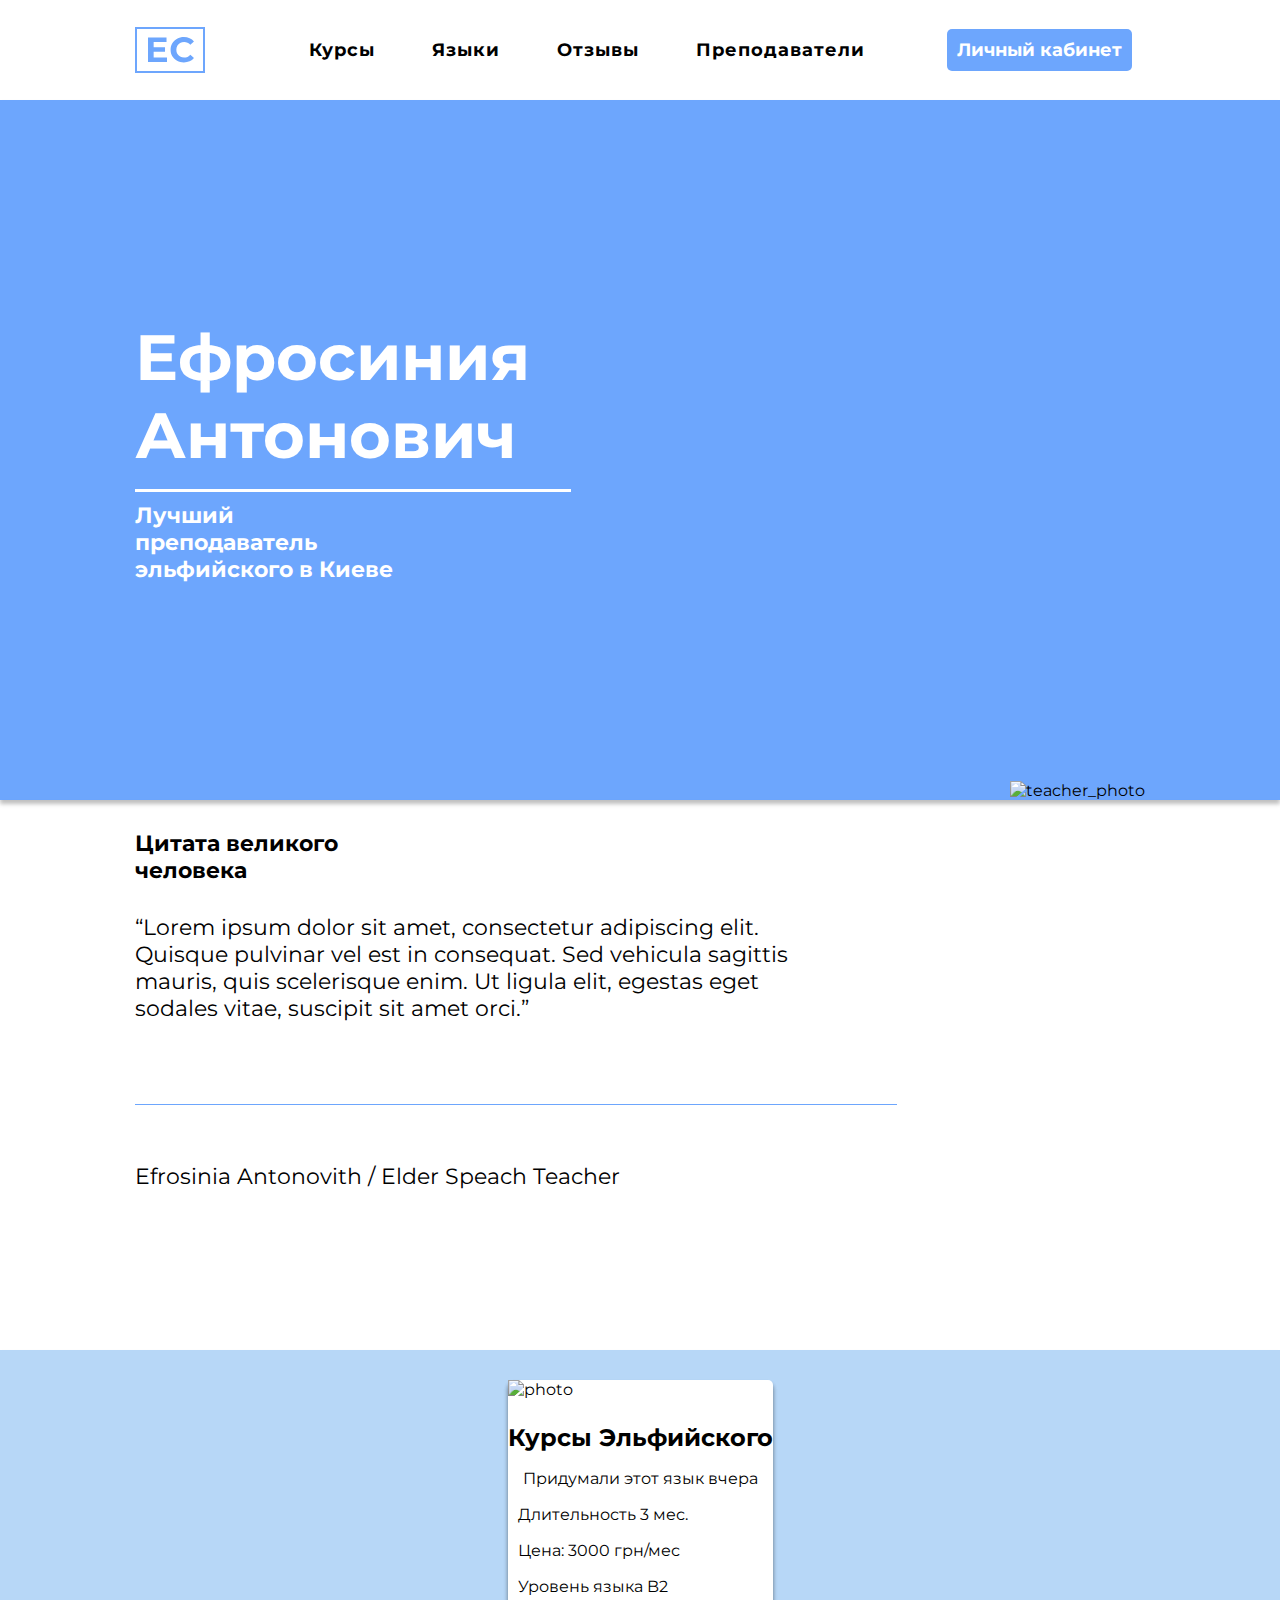
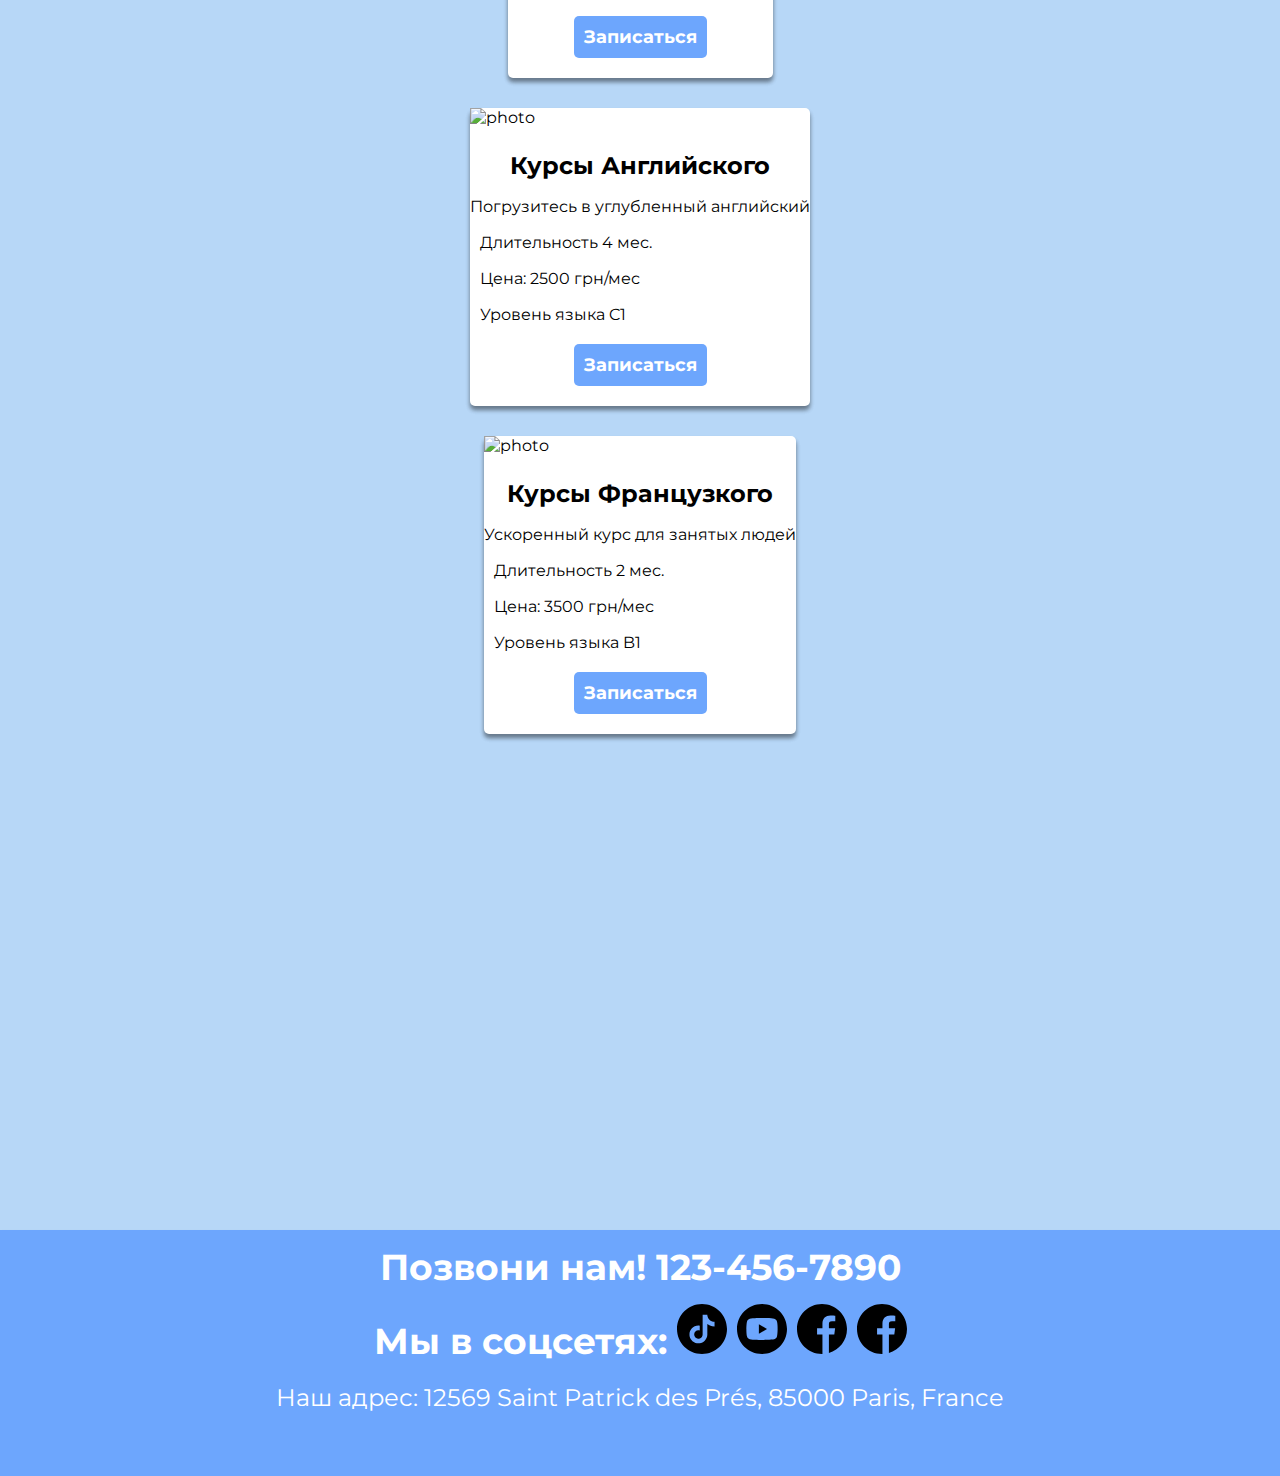
==== index.html @ 7ec0b86d "Done" ====
<!DOCTYPE html>
<html lang="ru">
	
	<head>
		<meta charset="UTF-8">
		<meta name="viewport" content="width=device-width, initial-scale=1.0">
		<title>EC</title>
		
		<link rel="stylesheet" href="style.css">
		
 	</head>

 	
 	<body>
	<div class="container">
		<div class="header_wrapper">
	 		<div class="header">
		 		<div class="logo">
		 			<a href="idex.html"><img src="images/logo.svg" alt="EC logo"></a>
		 		</div>
		 		<input type="checkbox" id="menu__checkbox">
		 		<nav role="navigation">
		 			<label for="menu__checkbox" class="toggle__button" data-open="MENU" data-close="CLOSE" onklick></label>
		 			<ul class="topmenu">
		 				<li><a href="#">Курсы</a></li>
		 				<li>
		 					<a href="#">Языки</a>
		 					<ul class="submenu">
		 						<li><a href="#">Эльфийский</a></li>
		 						<li><a href="#">Английский</a></li>
		 					</ul>
		 				</li>
		 				<li><a href="#">Отзывы</a></li>
		 				<li><a href="#">Преподаватели</a></li>
		 			</ul>
		 		</nav>
		 		<div class="login">
		 			<button class="log_sign_in">Личный кабинет</button>
		 		</div>
		 	</div>
	 	</div>
 		
 			<div class="intro_wrapper">
	 			<div class="intro">
	 				<div class="intro_left_content">
	 					  <h1>Ефросиния Антонович</h1>
	 					  <p>Лучший преподаватель эльфийского в Киеве</p>  
	 				</div>
	 				<div class="intro_right_content">
	 					<img src="images/teacher_photo.svg" alt="teacher_photo">
	 				</div>
	 			</div>
 			</div>
 			<div class="quote_wrapper">
				<div class="quote">
					<div class="col-7">
						<h4 class="quote_header">Цитата великого человека</h4>
						<p class="qoute_body">“Lorem ipsum dolor sit amet, consectetur adipiscing elit. Quisque pulvinar vel est in consequat. Sed vehicula sagittis mauris, quis scelerisque enim. Ut ligula elit, egestas eget sodales vitae, suscipit sit amet orci.”</p>
						<p class="qoute_author">Efrosinia Antonovith / Elder Speach Teacher</p>
					</div>
				</div>
			</div>
			<div class="cards_wrapper">
				<div class="cards">
	 				<div class="card">
	 					<div>
	 						<img src="images/kpi_photo.svg" alt="photo">
	 					</div>
	 					<h2 class="card_header">Курсы Эльфийского</h2>
	 					<p class="card_text">Придумали этот язык вчера</p>
	 					<div class="info">
	 						<p>Длительность 3 мес.</p>
	 						<p class="right_info"></p>
	 					</div>
	 					<div class="info">
	 						<p>Цена: 3000 грн/мес</p>
	 						
	 					</div>
	 					<div class="info">
	 						<p>Уровень языка B2</p>
	 						
	 					</div>
	 					<div class="info_button">
	 						<button class="log_sign_in">Записаться</button>
	 					</div>
	 				</div>
	 				<div class="card">
	 					<div>
	 						<img src="images/kpi_photo.svg" alt="photo">
	 					</div>
	 					<h2 class="card_header">Курсы Английского</h2>
	 					<p class="card_text">Погрузитесь в углубленный английский</p>
	 					<div class="info">
	 						<p>Длительность 4 мес.</p>
	 						
	 					</div>
	 					<div class="info">
	 						<p>Цена: 2500 грн/мес</p>
	 						
	 					</div>
	 					<div class="info">
	 						<p>Уровень языка C1</p>
	 						
	 					</div>
	 					<div class="info_button">
	 						<button class="log_sign_in">Записаться</button>
	 					</div>
	 				</div>
	 			
	 			
	 				<div class="card">
	 					<div>
	 						<img src="images/kpi_photo.svg" alt="photo">
	 					</div>
	 					<h2 class="card_header">Курсы Французкого</h2>
	 					<p class="card_text">Ускоренный курс для занятых людей</p>
	 					<div class="info">
	 						<p>Длительность 2 мес.</p>
	 						
	 					</div>
	 					<div class="info">
	 						<p>Цена: 3500 грн/мес</p>
	 						
	 					</div>
	 					<div class="info">
	 						<p>Уровень языка B1</p>
	 						
	 					</div>
	 					<div class="info_button">
	 						<button class="log_sign_in">Записаться</button>
	 					</div>
	 				</div>
		 		</div>
	 		</div>	 
 		
		<div class="footer_wrapper">
			<div class="footer">
				<div class="call_us">
					<p>Позвони нам!
							<a class="number" href="tel:123-456-7890">123-456-7890</a>
					</p>
				</div>
				<div class="socials">
					<p>Мы в соцсетях: 
						<span class="link_logo">
							<a href="#"><img src="images/tiktok_logo.svg" alt="tiktok_logo"></a>
						</span>
						<span class="link_logo">
							<a href="#"><img src="images/youtube_logo.svg" alt="youtube_logo"></a>
						</span>
						<span class="link_logo">
							<a href="#"><img src="images/facebook_logo.svg" alt="facebook_logo"></a>
						</span>
						<span class="link_logo">
							<a href="#"><img src="images/facebook_logo.svg" alt="twitter_logo"></a>
						</span>
					</p>
				</div>
				<div class="adress">
					<p>Наш адрес: <span>12569 Saint Patrick des Prés, 85000 Paris, France</span></p>
				</div>
		 	</div>
	 	</div>
 	</div>
 	<script  src="http://code.jquery.com/jquery-3.3.1.min.js" integrity="sha256-FgpCb/KJQlLNfOu91ta32o/NMZxltwRo8QtmkMRdAu8=" crossorigin="anonymous"></script>
 	<script src="script.js"></script>
 	</body>
 		
</html>
---- style.css ----
@import url('https://fonts.googleapis.com/css2?family=Montserrat&display=swap');

*{
    padding: 0px;
    margin: 0px;  
}
.container{
	display: grid;
	grid-template-columns: 1fr auto 1fr;
	grid-template-rows: [header] 100px [intro] 700px [quote] 550px [cards] 785px [footer] 246px;
}
.header_wrapper{
	grid-column: 1 / span 3;
	grid-row: 1 / 1;
	display: grid; 
}
.intro_wrapper{
	grid-column: 1 / span 3;
	grid-row: 2 / span 1;
	background-color: #6DA6FD;
	box-shadow: 0px 4px 4px rgba(0, 0, 0, 0.25);
}
.quote_wrapper{
	grid-column: 1 / span 3;
	grid-row: 3 / span 1;
	box-shadow: 0px 4px 4px rgba(0, 0, 0, 0.25);
}
.cards_wrapper{
	grid-column: 1 / span 3;
	grid-row: 4 / span 1;
	background-color: #B7D7F7;
	box-shadow: 0px 4px 4px rgba(0, 0, 0, 0.25);
}
.footer_wrapper{
	grid-column: 1 / span 3;
	grid-row: 5 / span 1;
	background-color: #6DA6FD;
	box-shadow: 0px 4px 4px rgba(0, 0, 0, 0.25);
}

.header{
	display: grid;
	margin: 0px 135px 0px 135px;
	grid-template-columns: 1fr 6fr 2fr;
	grid-column-gap: 30px;
	grid-template-rows: 100px;
	vertical-align: center;
}
.intro{
	display: grid;
	margin: 0px 135px 0px 135px;
	grid-template-columns: 4fr 5fr;
	grid-template-rows: 700px;
	grid-column-gap: 30px;
	
}
.quote{
	display: grid;
	margin: 0px 135px 0px 135px;
	grid-template-columns: 7fr 2fr;
	grid-column-gap: 30px;
	grid-template-rows: 500px;
}
.cards{
	display: grid;
	margin: 0px 135px 0px 135px;
	grid-template-columns: 3fr 3fr 3fr;
	grid-template-rows: 785px;
}
.footer{
	display: grid;
	margin: 0px 135px 0px 135px;
	grid-template-rows: 80px 110px 56px;
}
.number{
	color: #FFFFFF;
}

#menu__checkbox {
  display: none;
}

nav {
	background: white;
  margin: auto;
}
nav ul{
	list-style: none;
	margin: 0;
	padding: 0;
}
nav a{
	outline: none;
	display: block;
	transition: .3s ease-in-out;
  vertical-align: middle;
}
.topmenu {
  text-align: center;
  padding: 10px 0;
  font-size: 18px;
}
.topmenu > li {
  display: inline-block;
  position: relative;
}
.topmenu > li:last-child:after {
  background: none;
  box-shadow: none;
}
.topmenu > li > a {
  padding: 12px 26px;
  color: #000000;
  font-weight: bold;
  letter-spacing: 1px;
}
.topmenu li a:hover{ 
	color: #6DA6FD; 
}
.submenu {
  position: absolute;
  left: 50%;
  top: 100%;
  width: 160px;
  margin-left: -80px;
  background: #fafafa;
  border: 1px solid #ededed;
  z-index: 5;
  visibility: hidden;
  opacity: 0;
  transform: scale(.8);
  transition: .4s ease-in-out;
}
.submenu li a {
  padding: 10px 0;
  margin: 0 10px;
  border-top: 2px solid #6DA6FD;
  font-size: 18px;
  color: #000000;
}
.topmenu > li:hover .submenu {
  visibility: visible;
  opacity: 1;
  transform: scale(1);
}


@media screen and (max-width: 1235px) {
  .topmenu{
    display: none;
  }

  .toggle__button{
    text-align: center;
    display: block;
    cursor: pointer;
    color: #000;
    margin-top: 20px;
  }

  .toggle__button:after{
    content: attr(data-open);
    display: block;
  }

  #menu__checkbox:checked + nav[role="navigation"] .topmenu{
    display: block;
  }
  
  #menu__checkbox:checked + nav[role="navigation"] .toggle__button:after{
    content: attr(data-close);
  }
  .topmenu{
    position: relative;
    top: 30px;
    right:  85px;
  }
  .topmenu li{
    display: flex;
    background-color: #FFFFFF;
  }
}

body{
	font-family: 'Montserrat';
}
a {
	text-decoration: none;
}

.logo a img{
	margin-top: 27px;
}
.login{
	display: flex;
	margin: auto;
}
.log_sign_in{
	font-family: 'Montserrat';
	font-size: 18px;
	font-weight: bold;
	color: #FFFFFF;
	background-color: #6DA6FD;
	border: none;
	border-radius: 5px;
	padding: 10px
}

.intro_left_content{
	margin: auto 0;
}
.intro_left_content h1{
	font-weight: bold;
	font-size: 64px;
	color: #FFFFFF;
	margin-bottom: 15px;
}
.intro_left_content p{
	font-weight: bold;
	font-size: 22px;
	color: #FFFFFF;
	border-top: 3px solid #FFFFFF;
	padding-top: 10px;
	padding-right: 150px;
}
.intro_right_content{
	position: relative;
}
.intro_right_content img{
	position: absolute;
	bottom: 0;
	right: 0;
}

.col-7{
	margin: auto 0;
}
.col-7 h4{
	font-size: 22px;
	padding-bottom: 30px;
	padding-right: 650px;	
}
.qoute_body{
	font-family: 'Montserrat';
	font-size: 22px;
	border-bottom: 1px solid #6da6fd;
	padding-bottom: 82px;
	padding-right: 82px;	
}
.qoute_author{
	font-family: 'Montserrat';
	font-size: 22px;
	padding-top: 58px;
}

.card{
	margin: auto;
	background-color: #FFFFFF;
	border-radius: 5px;
	box-shadow: 0px 4px 4px rgba(0, 0, 0, 0.25), 0px 4px 4px rgba(0, 0, 0, 0.25);
}
.card h2{
	font-weight: bold;
	text-align: center;
	padding-top: 24px;
	padding-right: -24px;
}
.card_text{
	text-align: center;
	padding-top: 17px;
}
.info{
	display: flex;
	justify-content: left;
	padding: 17px 0px 0px 10px;
}
.info_button{
	justify-content: center;
	display: flex;
	margin: 20px 0px;
}

.footer{
	justify-content: center;
	color: #ffffff;
	text-align: center;
	font-family: 'Montserrat';
}
.call_us, .socials{
	padding-top: 15px;
	font-size: 36px;
	font-weight: bold;
}
.adress{
	font-size: 24px;
	padding-top: 20px;
}


@media screen and (max-width: 1420px) {
	.container{
		display: grid;
		grid-template-columns: 1fr auto 1fr;
		grid-template-rows: 100px 700px 550px 1480px 246px;
	}
	.cards_wrapper{
		grid-column: 1 / span 3;
		grid-row: 4 / span 1;
	}
	.cards{
		grid-template-rows: 3fr 3fr 3fr;
		grid-template-columns: auto;
	}
	.card{
		margin-top: 30px;
	}
	.footer{
		grid-template-rows: auto auto auto;
		grid-template-columns: auto; 

	}
	.quote{
		grid-template-rows: auto;
	}
	.col-7 h4{
		padding-top: 30px;
		padding-right: 450px;
	}
}

@media screen and (max-width: 1235px) {
	.container{
		display: grid;
		grid-template-columns: 1fr auto 1fr;
		grid-template-rows: 100px 1100px 550px 1480px 246px;
	}
	.intro{
		grid-template-columns: auto;
		grid-template-rows: 450px 650px;
	}
	.intro_right_content{
		grid-row: 2 / span 1;
	}
	.intro_right_content img{
		margin: auto;
	}
	.call_us, .socials{
		padding-top: 10px;
		font-size: 18px;
	}
	.adress{
		font-size: 12px;
		padding-top: 15px;
	}
}


@media screen and (max-width: 690px) {
	.container{
		grid-template-columns: auto;
	}

	.intro_left_content h1{
		font-size: 36px;
	}
	.intro_left_content p{
		font-size: 16px;
	}
	.intro_right_content img{
		margin: 0 auto;
	}

	.qoute_body{
		font-size: 14px;
		padding-right: 90px;	
	}
	.qoute_author{
		font-family: 'Montserrat';
		font-size: 16px;
		padding-top: 58px;
	}
}
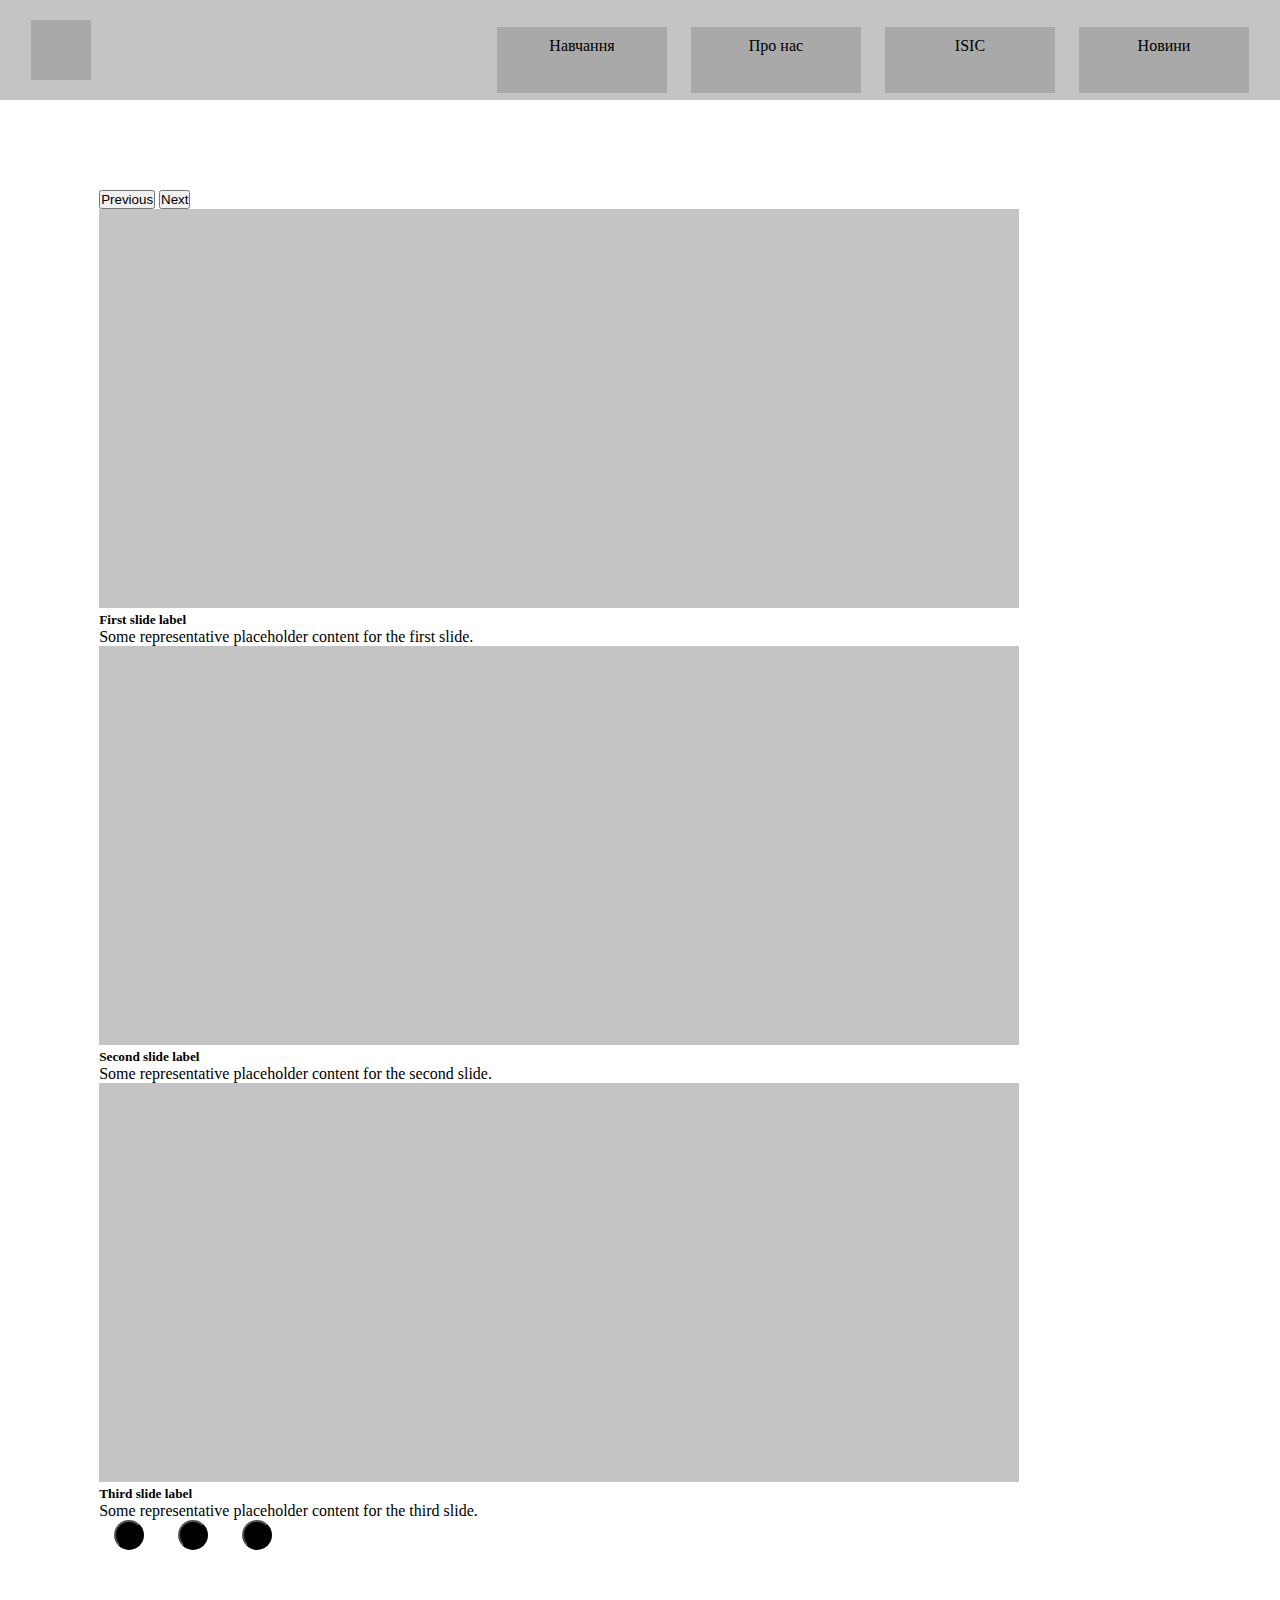
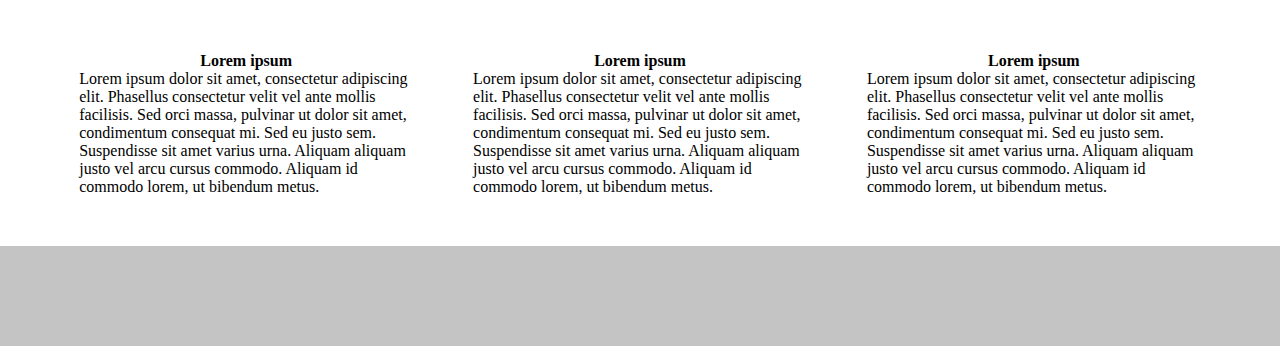
==== commit 08695586: "media" ====
--- a/index.html
+++ b/index.html
@@ -1,169 +1,120 @@
+
 <!DOCTYPE html>
-<html lang="ru">
+<html lang="ua">
 	
 	<head>
 		<meta charset="UTF-8">
 		<meta name="viewport" content="width=device-width, initial-scale=1.0">
-		<title>EC</title>
+		<title>Landing</title>
 		
+		<link href="https://cdn.jsdelivr.net/npm/bootstrap@5.0.0-beta3/dist/css/bootstrap.min.css" rel="stylesheet" integrity="sha384-eOJMYsd53ii+scO/bJGFsiCZc+5NDVN2yr8+0RDqr0Ql0h+rP48ckxlpbzKgwra6" crossorigin="anonymous">
+		<link rel="stylesheet" href="style-grid.css">
 		<link rel="stylesheet" href="style.css">
 		
  	</head>
 
- 	
  	<body>
-	<div class="container">
-		<div class="header_wrapper">
-	 		<div class="header">
-		 		<div class="logo">
-		 			<a href="idex.html"><img src="images/logo.svg" alt="EC logo"></a>
-		 		</div>
-		 		<input type="checkbox" id="menu__checkbox">
-		 		<nav role="navigation">
-		 			<label for="menu__checkbox" class="toggle__button" data-open="MENU" data-close="CLOSE" onklick></label>
-		 			<ul class="topmenu">
-		 				<li><a href="#">Курсы</a></li>
-		 				<li>
-		 					<a href="#">Языки</a>
-		 					<ul class="submenu">
-		 						<li><a href="#">Эльфийский</a></li>
-		 						<li><a href="#">Английский</a></li>
-		 					</ul>
-		 				</li>
-		 				<li><a href="#">Отзывы</a></li>
-		 				<li><a href="#">Преподаватели</a></li>
-		 			</ul>
-		 		</nav>
-		 		<div class="login">
-		 			<button class="log_sign_in">Личный кабинет</button>
-		 		</div>
-		 	</div>
-	 	</div>
- 		
- 			<div class="intro_wrapper">
-	 			<div class="intro">
-	 				<div class="intro_left_content">
-	 					  <h1>Ефросиния Антонович</h1>
-	 					  <p>Лучший преподаватель эльфийского в Киеве</p>  
-	 				</div>
-	 				<div class="intro_right_content">
-	 					<img src="images/teacher_photo.svg" alt="teacher_photo">
-	 				</div>
-	 			</div>
- 			</div>
- 			<div class="quote_wrapper">
-				<div class="quote">
-					<div class="col-7">
-						<h4 class="quote_header">Цитата великого человека</h4>
-						<p class="qoute_body">“Lorem ipsum dolor sit amet, consectetur adipiscing elit. Quisque pulvinar vel est in consequat. Sed vehicula sagittis mauris, quis scelerisque enim. Ut ligula elit, egestas eget sodales vitae, suscipit sit amet orci.”</p>
-						<p class="qoute_author">Efrosinia Antonovith / Elder Speach Teacher</p>
+	<div class="container_main">
+			
+			<div class="header_wrapper">
+				<div class="nav_bar_logo_wrapper">
+					<a href="#"><img src="Rectangle 30.png"></a>
+				</div>
+				<div class="menu_wrapper">
+					<ul class="topmenu">
+						<li><a href="#">Навчання</a>
+							<ul class="submenu">
+								<li><a href="#">Розклад</a></li>
+								<li><a href="#">IASAтека</a></li>
+							</ul>
+						</li>
+						<li><a href="#">Про нас</a>
+							<ul class="submenu">
+								<li><a href="#">Контакти</a></li>
+								<li><a href="#">Президія</a></li>
+								<li><a href="#">Партнери</a></li>
+							</ul>
+						</li>
+						<li><a href="#">ISIC</a></li>
+						<li><a href="#">Новини</a></li>
+					</ul>
+				</div>
+			
+			</div>
+			<div class="main_content_wrapper_landing">
+				
+					<div class="slider_wrapper">
+						<div id="carouselExampleCaptions" class="carousel slide" data-bs-ride="carousel">
+						  <button class="carousel-control-prev" type="button" data-bs-target="#carouselExampleCaptions" data-bs-slide="prev">
+						    <span class="carousel-control-prev-icon" aria-hidden="true"></span>
+						    <span class="visually-hidden">Previous</span>
+						  </button>
+						  <button class="carousel-control-next" type="button" data-bs-target="#carouselExampleCaptions" data-bs-slide="next">
+						    <span class="carousel-control-next-icon" aria-hidden="true"></span>
+						    <span class="visually-hidden">Next</span>
+						  </button>
+						  <div class="carousel-inner">
+						    <div class="carousel-item active">
+						      <img src="Rectangle 7.png" class="d-block w-100" alt="...">
+						      <div class="carousel-caption d-none d-md-block">
+						        <h5>First slide label</h5>
+						        <p>Some representative placeholder content for the first slide.</p>
+						      </div>
+						      
+						    </div>
+						    <div class="carousel-item">
+						      <img src="Rectangle 7.png" class="d-block w-100" alt="...">
+						      <div class="carousel-caption d-none d-md-block">
+						      	<h5>Second slide label</h5>
+						        <p>Some representative placeholder content for the second slide.</p>
+						      </div>
+						    </div>
+						    <div class="carousel-item">
+						      <img src="Rectangle 7.png" class="d-block w-100" alt="...">
+						      <div class="carousel-caption d-none d-md-block">
+						      	<h5>Third slide label</h5>
+						        <p>Some representative placeholder content for the third slide.</p>
+						      </div>
+						    </div>
+						  </div>
+						  
+						  <div class="carousel-indicators">
+						    <button type="button" data-bs-target="#carouselExampleCaptions" data-bs-slide-to="0" class="active" aria-current="true" aria-label="Slide 1"></button>
+						    <button type="button" data-bs-target="#carouselExampleCaptions" data-bs-slide-to="1" aria-label="Slide 2"></button>
+						    <button type="button" data-bs-target="#carouselExampleCaptions" data-bs-slide-to="2" aria-label="Slide 3"></button>
+						  </div>
+						</div>
+
 					</div>
+				  	<div class="col-4_1">
+					  	<h4 class="text_head">Lorem ipsum</h4>
+					  	<p>
+					  		Lorem ipsum dolor sit amet, consectetur adipiscing elit. Phasellus consectetur velit vel ante mollis facilisis. Sed orci massa, pulvinar ut dolor sit amet, condimentum consequat mi. Sed eu justo sem. Suspendisse sit amet varius urna. Aliquam aliquam justo vel arcu cursus commodo. Aliquam id commodo lorem, ut bibendum metus.
+					  	</p>
+					</div>
+				  	<div class="col-4_2">
+					  	<h4 class="text_head">Lorem ipsum</h4>
+					  	<p>
+					  		Lorem ipsum dolor sit amet, consectetur adipiscing elit. Phasellus consectetur velit vel ante mollis facilisis. Sed orci massa, pulvinar ut dolor sit amet, condimentum consequat mi. Sed eu justo sem. Suspendisse sit amet varius urna. Aliquam aliquam justo vel arcu cursus commodo. Aliquam id commodo lorem, ut bibendum metus.
+					  	</p>
+					</div>
+				  	<div class="col-4_3">
+					  	<h4 class="text_head">Lorem ipsum</h4>
+					  	<p>
+					  		Lorem ipsum dolor sit amet, consectetur adipiscing elit. Phasellus consectetur velit vel ante mollis facilisis. Sed orci massa, pulvinar ut dolor sit amet, condimentum consequat mi. Sed eu justo sem. Suspendisse sit amet varius urna. Aliquam aliquam justo vel arcu cursus commodo. Aliquam id commodo lorem, ut bibendum metus.
+					  	</p>
+				    </div>  
+				</div>		
+				<div class="footer_wrapper">
+					
 				</div>
-			</div>
-			<div class="cards_wrapper">
-				<div class="cards">
-	 				<div class="card">
-	 					<div>
-	 						<img src="images/kpi_photo.svg" alt="photo">
-	 					</div>
-	 					<h2 class="card_header">Курсы Эльфийского</h2>
-	 					<p class="card_text">Придумали этот язык вчера</p>
-	 					<div class="info">
-	 						<p>Длительность 3 мес.</p>
-	 						<p class="right_info"></p>
-	 					</div>
-	 					<div class="info">
-	 						<p>Цена: 3000 грн/мес</p>
-	 						
-	 					</div>
-	 					<div class="info">
-	 						<p>Уровень языка B2</p>
-	 						
-	 					</div>
-	 					<div class="info_button">
-	 						<button class="log_sign_in">Записаться</button>
-	 					</div>
-	 				</div>
-	 				<div class="card">
-	 					<div>
-	 						<img src="images/kpi_photo.svg" alt="photo">
-	 					</div>
-	 					<h2 class="card_header">Курсы Английского</h2>
-	 					<p class="card_text">Погрузитесь в углубленный английский</p>
-	 					<div class="info">
-	 						<p>Длительность 4 мес.</p>
-	 						
-	 					</div>
-	 					<div class="info">
-	 						<p>Цена: 2500 грн/мес</p>
-	 						
-	 					</div>
-	 					<div class="info">
-	 						<p>Уровень языка C1</p>
-	 						
-	 					</div>
-	 					<div class="info_button">
-	 						<button class="log_sign_in">Записаться</button>
-	 					</div>
-	 				</div>
-	 			
-	 			
-	 				<div class="card">
-	 					<div>
-	 						<img src="images/kpi_photo.svg" alt="photo">
-	 					</div>
-	 					<h2 class="card_header">Курсы Французкого</h2>
-	 					<p class="card_text">Ускоренный курс для занятых людей</p>
-	 					<div class="info">
-	 						<p>Длительность 2 мес.</p>
-	 						
-	 					</div>
-	 					<div class="info">
-	 						<p>Цена: 3500 грн/мес</p>
-	 						
-	 					</div>
-	 					<div class="info">
-	 						<p>Уровень языка B1</p>
-	 						
-	 					</div>
-	 					<div class="info_button">
-	 						<button class="log_sign_in">Записаться</button>
-	 					</div>
-	 				</div>
-		 		</div>
-	 		</div>	 
- 		
-		<div class="footer_wrapper">
-			<div class="footer">
-				<div class="call_us">
-					<p>Позвони нам!
-							<a class="number" href="tel:123-456-7890">123-456-7890</a>
-					</p>
-				</div>
-				<div class="socials">
-					<p>Мы в соцсетях: 
-						<span class="link_logo">
-							<a href="#"><img src="images/tiktok_logo.svg" alt="tiktok_logo"></a>
-						</span>
-						<span class="link_logo">
-							<a href="#"><img src="images/youtube_logo.svg" alt="youtube_logo"></a>
-						</span>
-						<span class="link_logo">
-							<a href="#"><img src="images/facebook_logo.svg" alt="facebook_logo"></a>
-						</span>
-						<span class="link_logo">
-							<a href="#"><img src="images/facebook_logo.svg" alt="twitter_logo"></a>
-						</span>
-					</p>
-				</div>
-				<div class="adress">
-					<p>Наш адрес: <span>12569 Saint Patrick des Prés, 85000 Paris, France</span></p>
-				</div>
-		 	</div>
-	 	</div>
- 	</div>
- 	<script  src="http://code.jquery.com/jquery-3.3.1.min.js" integrity="sha256-FgpCb/KJQlLNfOu91ta32o/NMZxltwRo8QtmkMRdAu8=" crossorigin="anonymous"></script>
- 	<script src="script.js"></script>
+
+	</div>
+
+			
+	
+	
+	<script src="https://cdn.jsdelivr.net/npm/bootstrap@5.0.0-beta3/dist/js/bootstrap.bundle.min.js" integrity="sha384-JEW9xMcG8R+pH31jmWH6WWP0WintQrMb4s7ZOdauHnUtxwoG2vI5DkLtS3qm9Ekf" crossorigin="anonymous"></script>
+	
  	</body>
- 		
 </html>--- a/style-grid.css
+++ b/style-grid.css
@@ -0,0 +1,134 @@
+.container_main {
+	display: grid;
+	height: 100%;
+	grid-template-columns: 1fr 24fr 1fr;
+	grid-template-rows: 100px 1fr 100px;
+}
+
+html {
+	height: 100%;
+}
+body {
+	height: 100%;
+}
+
+.header_wrapper {
+	background: #C4C4C4;
+	display: grid;
+	height: 100px;
+	margin-bottom: 90px;
+	grid-template-columns: 1fr auto;
+	grid-column: 1 / span 3;
+	grid-row: 1 / span 1;
+}
+
+.nav_bar {
+	grid-column: 1 / span 3;
+	grid-row: 1 / span 1;
+	background: #C4C4C4;
+}
+
+.nav_bar_logo_wrapper {
+	grid-column: 1 / span 1;
+	padding-top: 20px;
+	padding-left: 31px;
+}
+
+.menu_wrapper {
+	grid-column: 2 / span 1;
+}
+
+.main_content_wrapper_landing { 
+	display: grid;
+	grid-template-columns: 1fr 1fr 1fr;
+	grid-template-rows: auto auto;
+	grid-column: 2 / span 1;
+	grid-row: 2 / span 1;
+	margin-top: 90px;
+}
+
+.slider_wrapper { 
+	grid-column: 1 / span 3;
+	grid-row: 1 / span 1;
+	margin: 0 50px 0 50px;
+	padding-bottom: 100px;
+}
+
+.col-4_1 {
+	grid-column: 1 / span 1;
+}
+
+.col-2_1 {
+	grid-column: 2 / span 1;
+}
+
+.col-3_1 {
+	grid-column: 3 / span 1;
+}
+
+.main_content_wrapper_ISIC {
+	display: grid;
+	grid-template-columns: auto, auto;
+	grid-template-rows: 1fr auto;
+	grid-column: 2 / span 1;
+	grid-row: 2 / span 1
+}
+
+.main_content_wrapper_news {
+	grid-column: 2 / span 1;
+	grid-row: 2 / span 1
+}
+
+.main_content_wrapper_contacts {
+	display: grid;
+	grid-template-columns: auto auto;
+	grid-column: 2 / span 1;
+	grid-row: 2 / span 1;
+	margin-top: 30px;
+}
+
+.list_left_wrapper {
+	grid-column: 1 / span 1;
+	text-align: center;
+	display: flex;
+  	justify-content: center;
+  	align-items: center;
+}
+
+
+.list_left ul {
+	display: inline-block;
+}
+
+.image_right {
+	grid-column: 2 / span 1;
+}
+
+.main_content_wrapper_president {
+	display: grid;
+	grid-template-rows: auto auto;
+	grid-column: 2 / span 1;
+	grid-row: 2 / span 1
+}
+
+.cards_wrapper {
+	display: grid;
+	grid-template-rows: auto auto auto;
+	grid-template-columns: auto auto auto;
+	grid-column: 2 / span 1;
+	grid-row: 2 / span 1
+}
+
+
+.footer_wrapper {
+ /*TODO*/
+ 	grid-column: 1 / span 3;
+	grid-row: 3 / span 1;
+	position:static;Rf
+	bottom: 0;
+	width: 100%;
+	background: #C4C4C4;
+	height: 100px;
+	margin-top: 50px;
+}
+
--- a/style.css
+++ b/style.css
@@ -1,382 +1,128 @@
-@import url('https://fonts.googleapis.com/css2?family=Montserrat&display=swap');
-
-*{
-    padding: 0px;
-    margin: 0px;  
-}
-.container{
-	display: grid;
-	grid-template-columns: 1fr auto 1fr;
-	grid-template-rows: [header] 100px [intro] 700px [quote] 550px [cards] 785px [footer] 246px;
-}
-.header_wrapper{
-	grid-column: 1 / span 3;
-	grid-row: 1 / 1;
-	display: grid; 
-}
-.intro_wrapper{
-	grid-column: 1 / span 3;
-	grid-row: 2 / span 1;
-	background-color: #6DA6FD;
-	box-shadow: 0px 4px 4px rgba(0, 0, 0, 0.25);
-}
-.quote_wrapper{
-	grid-column: 1 / span 3;
-	grid-row: 3 / span 1;
-	box-shadow: 0px 4px 4px rgba(0, 0, 0, 0.25);
-}
-.cards_wrapper{
-	grid-column: 1 / span 3;
-	grid-row: 4 / span 1;
-	background-color: #B7D7F7;
-	box-shadow: 0px 4px 4px rgba(0, 0, 0, 0.25);
-}
-.footer_wrapper{
-	grid-column: 1 / span 3;
-	grid-row: 5 / span 1;
-	background-color: #6DA6FD;
-	box-shadow: 0px 4px 4px rgba(0, 0, 0, 0.25);
+* {
+	padding: 0px;
+	margin: 0px;
 }
 
-.header{
-	display: grid;
-	margin: 0px 135px 0px 135px;
-	grid-template-columns: 1fr 6fr 2fr;
-	grid-column-gap: 30px;
-	grid-template-rows: 100px;
-	vertical-align: center;
-}
-.intro{
-	display: grid;
-	margin: 0px 135px 0px 135px;
-	grid-template-columns: 4fr 5fr;
-	grid-template-rows: 700px;
-	grid-column-gap: 30px;
-	
-}
-.quote{
-	display: grid;
-	margin: 0px 135px 0px 135px;
-	grid-template-columns: 7fr 2fr;
-	grid-column-gap: 30px;
-	grid-template-rows: 500px;
-}
-.cards{
-	display: grid;
-	margin: 0px 135px 0px 135px;
-	grid-template-columns: 3fr 3fr 3fr;
-	grid-template-rows: 785px;
-}
-.footer{
-	display: grid;
-	margin: 0px 135px 0px 135px;
-	grid-template-rows: 80px 110px 56px;
-}
-.number{
-	color: #FFFFFF;
+/* Навигация */
+a {
+	display: block;
+	color: black;
+	text-decoration: none;
+	outline: none;
 }
 
-#menu__checkbox {
-  display: none;
+.topmenu {
+	padding-top: 27px;
 }
 
-nav {
-	background: white;
-  margin: auto;
+.topmenu > li {
+	display: inline-flex;
+	position: relative;
+	list-style: none;
+	margin-right: 20px;
 }
-nav ul{
+
+.topmenu > li:last-child {
+  margin-right: 0;
+}
+
+.topmenu li:last-child a{
+	margin-right: 31px;
+}
+
+.topmenu li a{
+	padding: 10px 20px;
+	
+	width: 130px;
+	height: 46px;
+	text-align: center;
+	background: #A9A9A9;
+}
+
+.submenu {
 	list-style: none;
+	position: absolute;
+	left: 0;
+	top: 100%;
+	width: 100%;
+	z-index: 10;
 	margin: 0;
 	padding: 0;
+	text-align: center;
+
 }
-nav a{
-	outline: none;
-	display: block;
-	transition: .3s ease-in-out;
-  vertical-align: middle;
+
+.submenu {
+	visibility: hidden;
 }
-.topmenu {
-  text-align: center;
-  padding: 10px 0;
-  font-size: 18px;
+
+.topmenu li:hover .submenu {
+	visibility: visible;
 }
-.topmenu > li {
-  display: inline-block;
-  position: relative;
-}
-.topmenu > li:last-child:after {
-  background: none;
-  box-shadow: none;
-}
-.topmenu > li > a {
-  padding: 12px 26px;
-  color: #000000;
-  font-weight: bold;
-  letter-spacing: 1px;
-}
-.topmenu li a:hover{ 
-	color: #6DA6FD; 
-}
-.submenu {
-  position: absolute;
-  left: 50%;
-  top: 100%;
-  width: 160px;
-  margin-left: -80px;
-  background: #fafafa;
-  border: 1px solid #ededed;
-  z-index: 5;
-  visibility: hidden;
-  opacity: 0;
-  transform: scale(.8);
-  transition: .4s ease-in-out;
-}
-.submenu li a {
-  padding: 10px 0;
-  margin: 0 10px;
-  border-top: 2px solid #6DA6FD;
-  font-size: 18px;
-  color: #000000;
-}
-.topmenu > li:hover .submenu {
-  visibility: visible;
-  opacity: 1;
-  transform: scale(1);
+
+.submenu li {
+	border-bottom: 1px solid;
 }
 
 
-@media screen and (max-width: 1235px) {
-  .topmenu{
-    display: none;
-  }
-
-  .toggle__button{
-    text-align: center;
-    display: block;
-    cursor: pointer;
-    color: #000;
-    margin-top: 20px;
-  }
-
-  .toggle__button:after{
-    content: attr(data-open);
-    display: block;
-  }
-
-  #menu__checkbox:checked + nav[role="navigation"] .topmenu{
-    display: block;
-  }
-  
-  #menu__checkbox:checked + nav[role="navigation"] .toggle__button:after{
-    content: attr(data-close);
-  }
-  .topmenu{
-    position: relative;
-    top: 30px;
-    right:  85px;
-  }
-  .topmenu li{
-    display: flex;
-    background-color: #FFFFFF;
-  }
+/* Слайдер на первой страничке */ 
+.carousel-indicators {
+	margin-top: 0;
+	bottom: auto;
 }
 
-body{
-	font-family: 'Montserrat';
-}
-a {
-	text-decoration: none;
+.carousel-indicators [data-bs-target] {
+	border-radius: 100%;
+	width: 30px;
+	height: 30px;
+	margin-right: 15px;
+	margin-left: 15px;
+	background-color: black;
 }
 
-.logo a img{
-	margin-top: 27px;
-}
-.login{
-	display: flex;
-	margin: auto;
-}
-.log_sign_in{
-	font-family: 'Montserrat';
-	font-size: 18px;
-	font-weight: bold;
-	color: #FFFFFF;
-	background-color: #6DA6FD;
-	border: none;
-	border-radius: 5px;
-	padding: 10px
-}
-
-.intro_left_content{
-	margin: auto 0;
-}
-.intro_left_content h1{
-	font-weight: bold;
-	font-size: 64px;
-	color: #FFFFFF;
-	margin-bottom: 15px;
-}
-.intro_left_content p{
-	font-weight: bold;
-	font-size: 22px;
-	color: #FFFFFF;
-	border-top: 3px solid #FFFFFF;
-	padding-top: 10px;
-	padding-right: 150px;
-}
-.intro_right_content{
-	position: relative;
-}
-.intro_right_content img{
-	position: absolute;
-	bottom: 0;
-	right: 0;
-}
-
-.col-7{
-	margin: auto 0;
-}
-.col-7 h4{
-	font-size: 22px;
-	padding-bottom: 30px;
-	padding-right: 650px;	
-}
-.qoute_body{
-	font-family: 'Montserrat';
-	font-size: 22px;
-	border-bottom: 1px solid #6da6fd;
-	padding-bottom: 82px;
-	padding-right: 82px;	
-}
-.qoute_author{
-	font-family: 'Montserrat';
-	font-size: 22px;
-	padding-top: 58px;
-}
-
-.card{
-	margin: auto;
-	background-color: #FFFFFF;
-	border-radius: 5px;
-	box-shadow: 0px 4px 4px rgba(0, 0, 0, 0.25), 0px 4px 4px rgba(0, 0, 0, 0.25);
-}
-.card h2{
-	font-weight: bold;
-	text-align: center;
-	padding-top: 24px;
-	padding-right: -24px;
-}
-.card_text{
-	text-align: center;
-	padding-top: 17px;
-}
-.info{
-	display: flex;
-	justify-content: left;
-	padding: 17px 0px 0px 10px;
-}
-.info_button{
-	justify-content: center;
-	display: flex;
-	margin: 20px 0px;
-}
-
-.footer{
-	justify-content: center;
-	color: #ffffff;
-	text-align: center;
-	font-family: 'Montserrat';
-}
-.call_us, .socials{
-	padding-top: 15px;
-	font-size: 36px;
-	font-weight: bold;
-}
-.adress{
-	font-size: 24px;
-	padding-top: 20px;
+.carousel-caption {
+	position: static;
+	color: black;
 }
 
 
-@media screen and (max-width: 1420px) {
-	.container{
-		display: grid;
-		grid-template-columns: 1fr auto 1fr;
-		grid-template-rows: 100px 700px 550px 1480px 246px;
-	}
-	.cards_wrapper{
-		grid-column: 1 / span 3;
-		grid-row: 4 / span 1;
-	}
-	.cards{
-		grid-template-rows: 3fr 3fr 3fr;
-		grid-template-columns: auto;
-	}
-	.card{
-		margin-top: 30px;
-	}
-	.footer{
-		grid-template-rows: auto auto auto;
-		grid-template-columns: auto; 
-
-	}
-	.quote{
-		grid-template-rows: auto;
-	}
-	.col-7 h4{
-		padding-top: 30px;
-		padding-right: 450px;
-	}
+/* Размещение текста на Landing */
+.col-4_1, .col-4_2, .col-4_3 {
+	text-align: center;
+	margin: auto;
+	padding-right: 15px;
+	padding-left: 15px;
 }
 
-@media screen and (max-width: 1235px) {
-	.container{
-		display: grid;
-		grid-template-columns: 1fr auto 1fr;
-		grid-template-rows: 100px 1100px 550px 1480px 246px;
-	}
-	.intro{
-		grid-template-columns: auto;
-		grid-template-rows: 450px 650px;
-	}
-	.intro_right_content{
-		grid-row: 2 / span 1;
-	}
-	.intro_right_content img{
-		margin: auto;
-	}
-	.call_us, .socials{
-		padding-top: 10px;
-		font-size: 18px;
-	}
-	.adress{
-		font-size: 12px;
-		padding-top: 15px;
-	}
+.col-4_1 p, .col-4_2 p, .col-4_3 p {
+	text-align: left;
+	padding-right: 15px;
+	padding-left: 15px; 
+}
+
+/* Размещение контента на ISIC */
+.main_text {
+	margin-top: 36px;
+    column-width: 200px;
+    column-count: 2;
+    column-gap: 30px;
+}
+
+.main_text p img {
+	margin-right: 20px;
+}
+
+.head_text {
+	margin-top: 45px;
+}
+
+.head_text h3 {
+	text-align: center;
+}
+
+.main_text p img{
+	float: left;
 }
 
 
-@media screen and (max-width: 690px) {
-	.container{
-		grid-template-columns: auto;
-	}
-
-	.intro_left_content h1{
-		font-size: 36px;
-	}
-	.intro_left_content p{
-		font-size: 16px;
-	}
-	.intro_right_content img{
-		margin: 0 auto;
-	}
-
-	.qoute_body{
-		font-size: 14px;
-		padding-right: 90px;	
-	}
-	.qoute_author{
-		font-family: 'Montserrat';
-		font-size: 16px;
-		padding-top: 58px;
-	}
-}+.
